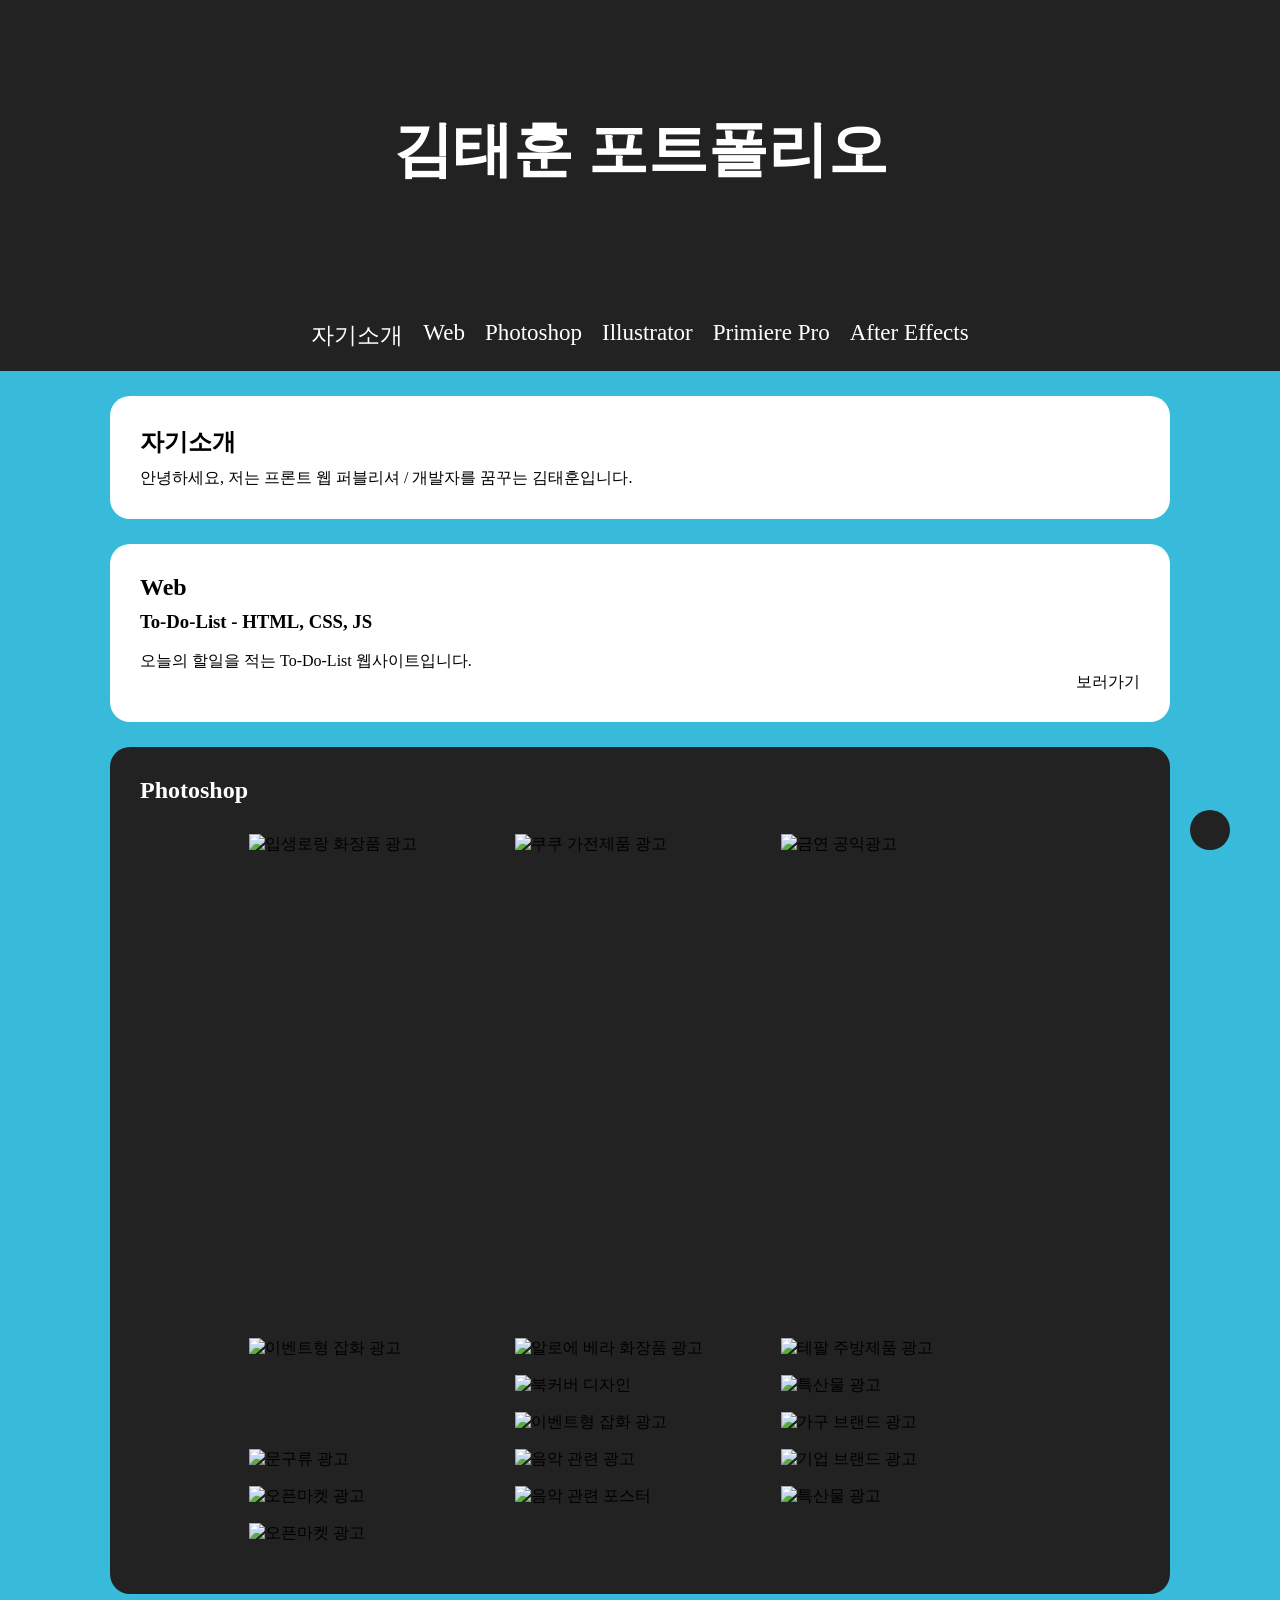
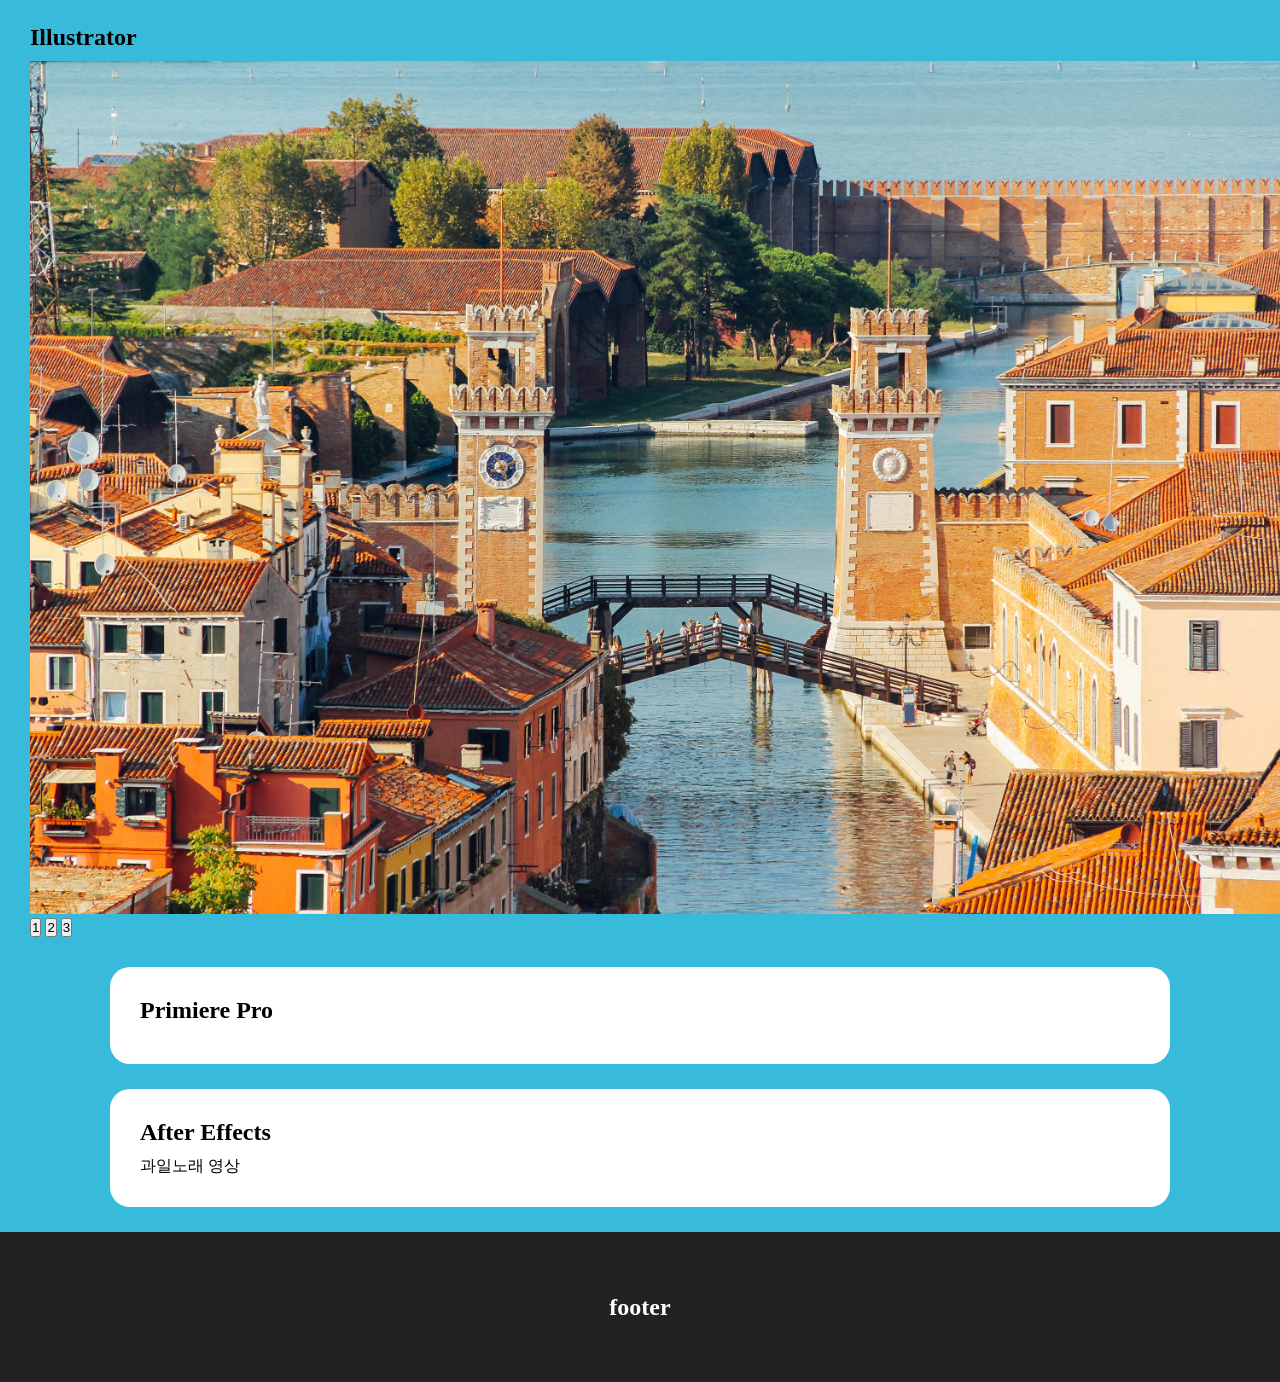
==== index.html @ a543a5c9 "first commit" ====
<!DOCTYPE html>
<html lang="ko">
<head>
  <meta charset="UTF-8">
  <meta name="viewport" content="width=device-width, initial-scale=1.0">
  <title>김태훈 포트폴리오</title>
  <link rel="stylesheet" href="style.css">
  <!-- 포토샵 -->
  <!-- https://i.postimg.cc/J0H8R2wj/1-2.jpg
  https://i.postimg.cc/vDRsTtMk/image.jpg
  https://i.postimg.cc/y6D3J6sy/2.jpg
  https://i.postimg.cc/8PWFHyFF/2.jpg
  https://i.postimg.cc/tR8ZF0gQ/image.jpg
  https://i.postimg.cc/P5QCGPQT/1.jpg
  https://i.postimg.cc/bvYsqpmb/3.jpg
  https://i.postimg.cc/xdsqChZZ/image.jpg
  https://i.postimg.cc/C1z5fJTx/2.jpg
  https://i.postimg.cc/8cvCZ5C8/image.jpg
  https://i.postimg.cc/1t2t06sc/image.jpg
  https://i.postimg.cc/1RV4mWrW/image.jpg
  https://i.postimg.cc/zXmvVndq/2.jpg
  https://i.postimg.cc/XJK98L05/jazz.jpg
  https://i.postimg.cc/J7qbHpxV/LG.jpg
  https://i.postimg.cc/nrHBwmHP/MJ.jpg
  https://i.postimg.cc/sxw7F2xD/monami.jpg -->

  <!-- 일러스트 -->
  <!-- https://i.postimg.cc/B6FDqkk0/image.jpg
  https://i.postimg.cc/tCpPjrzK/1.jpg
  https://i.postimg.cc/xT5mTKxc/2.jpg
  https://i.postimg.cc/zvSghWq2/image.jpg
  https://i.postimg.cc/HnCMj317/image.png
  https://i.postimg.cc/y6F92q0h/2.png -->
  <link href="https://hangeul.pstatic.net/hangeul_static/css/nanum-barun-gothic.css" rel="stylesheet">
</head>
<body>

  <header>
    <div id="header-wrap">
      <h1>김태훈 포트폴리오</h1>
    </div> <!-- header-wrap end -->
    
  </header>
  
  <nav>
    <div id="nav-wrap">
      <div id="horizontal-underline"></div>
      <a href="#about">자기소개</a>
      <a href="#web">Web</a>
      <a href="#photoshop">Photoshop</a>
      <a href="#illustrator">Illustrator</a>
      <a href="#primiere-pro">Primiere Pro</a>
      <a href="#after-effects">After Effects</a>
    </div> <!-- nav-wrap end -->
  </nav>
  <section>
      <div id="about">
        <div id="about-wrap">
          <h2>자기소개</h2>
        <p>안녕하세요, 저는 프론트 웹 퍼블리셔 / 개발자를 꿈꾸는 김태훈입니다.</p>
      </div> <!-- about end --> 
        </div> <!-- about-wrap end -->

        
        </div>
      <div id="web">
        <div id="web-wrap">
          <h2>Web</h2>
          <div id="web-content">
            <h3>To-Do-List - HTML, CSS, JS</h3>
            <img src="https://i.postimg.cc/mknZYJVV/TODO.png" width="450px" alt="">
            <p>오늘의 할일을 적는 To-Do-List 웹사이트입니다.</p>
            <a href="../to-do-list/index.html" target="_blank">보러가기</a>
          </div> <!-- web-content end -->
        </div> <!-- web-wrap end -->
      </div> <!-- Web end -->
      
      <div id="photoshop">
        <div id="photoshop-wrap">
          <h2>Photoshop</h2>
          <div id="ps-img">
            <img 
              class="image item1 modal-img"
              src="https://i.postimg.cc/zXmvVndq/2.jpg " 
              alt="입생로랑 화장품 광고"
              width="300px"
            />
            <img 
              class="image item2 modal-img"
              src="https://i.postimg.cc/1RV4mWrW/image.jpg" 
              alt="알로에 베라 화장품 광고"
              width="300px"
            />
            <img 
              class="image item3 modal-img"
              src="https://i.postimg.cc/1t2t06sc/image.jpg" 
              alt="테팔 주방제품 광고"
              width="300px"
            />
            <img 
              class="image item4 modal-img"
              src="https://i.postimg.cc/8cvCZ5C8/image.jpg" 
              alt="쿠쿠 가전제품 광고"
              width="300px"
            />
            <img 
              class="image item5 modal-img"
              src="https://i.postimg.cc/C1z5fJTx/2.jpg" 
              alt="이벤트형 잡화 광고"
              width="300px"
            />
            <img 
              class="image item6 modal-img"
              src="https://i.postimg.cc/xdsqChZZ/image.jpg" 
              alt="이벤트형 잡화 광고"
              width="300px"
            />
            <img 
              class="image item7 modal-img"
              src="https://i.postimg.cc/J0H8R2wj/1-2.jpg" 
              alt="금연 공익광고"
              width="300px"
            />
            <img 
              class="image item8 modal-img"
              src="https://i.postimg.cc/vDRsTtMk/image.jpg" 
              alt="특산물 광고"
              width="300px"
            />
            <img 
              class="image item9 modal-img"
              src="https://i.postimg.cc/y6D3J6sy/2.jpg" 
              alt="특산물 광고"
              width="300px"
            />
            <img 
              class="image item10 modal-img"
              src="https://i.postimg.cc/8PWFHyFF/2.jpg" 
              alt="북커버 디자인"
              width="300px"
            />
            <img 
              class="image item11 modal-img"
              src="https://i.postimg.cc/tR8ZF0gQ/image.jpg" 
              alt="가구 브랜드 광고"
              width="300px"
            />
            <img 
              class="image item12 modal-img"
              src="https://i.postimg.cc/P5QCGPQT/1.jpg" 
              alt="오픈마켓 광고"
              width="300px"
            />
            <img 
              class="image item13 modal-img"
              src="https://i.postimg.cc/bvYsqpmb/3.jpg" 
              alt="오픈마켓 광고"
              width="300px"
            />
            <img 
              class="image item14 modal-img"
              src="https://i.postimg.cc/XJK98L05/jazz.jpg" 
              alt="음악 관련 포스터"
              width="300px"
            />
            <img 
              class="image item15 modal-img"
              src="https://i.postimg.cc/J7qbHpxV/LG.jpg" 
              alt="기업 브랜드 광고"
              width="300px"
            />
            <img 
              class="image item16 modal-img"
              src="https://i.postimg.cc/nrHBwmHP/MJ.jpg" 
              alt="음악 관련 광고"
              width="300px"
            />
            <img 
              class="image item17 modal-img"
              src="https://i.postimg.cc/sxw7F2xD/monami.jpg" 
              alt="문구류 광고"
              width="300px"
            />
          </div> <!-- ps-img end -->
        </div> <!-- photoshop-wrap -->
      </div> <!-- photoshop end -->
      <div id="modal-box" class="modal">

        <span class="close-btn">&times;</span>
        <!-- 닫기 버튼 -->

        <img class="modal-content" id="content-view"> 
        <!-- 모달 컨텐츠 -->

        <div id="caption"> 
        <!-- 이미지 설명 -->

        </div> <!-- caption end -->

      </div> <!-- modal-box end -->

     
        
        <div id="illustrator">
          <h2>Illustrator</h2>
          <div id="illustrator-wrap">
            <div class="inner">
              <img src="img/0.jpg" alt="">
            </div>
            <div class="inner">
              <img src="img/1.jpg" alt="">
            </div>
            <div class="inner">
              <!-- <img src="img/2.jpg" alt=""> -->
            </div>
          </div> <!-- illustrator-wrap end -->
              
          <button class="btn1">1</button>
          <button class="btn2">2</button>
          <button class="btn3">3</button>
        </div> <!-- illustrator end -->
        

      
      <div id="primiere-pro">
        <div id="primiere-pro-wrap">
          <h2>Primiere Pro</h2>
        
        </div> <!-- primiere-pro-wrap end -->
      </div> <!-- primiere-pro end -->
      <div id="after-effects">
      <div id="after-effects-wrap">
        <h2>After Effects</h2>
        <a href="https://youtu.be/dmoRcQ1Rb0A" target="_blank">과일노래 영상</a>
      </div> <!-- after-effects-wrap end -->
      </div> <!-- after effects end -->
  </section>

  <footer>
    <div id="footer-wrap">
      <h2>footer</h2>
    </div> <!-- footer-wrap end -->
  </footer>

  <a href="" class="go-top">
    <i class="fa-solid fa-arrow-up"></i>
  </a>
  <script src="main.js"></script>
  <script src="https://kit.fontawesome.com/b88e7c1a99.js" crossorigin="anonymous"></script>

</body>
</html>
---- style.css ----
* {margin: 0; padding: 0;}
a {text-decoration: none; color: black;}
@font-face {
  font-family: 'Paperlogy-8ExtraBold';
  src: url('https://fastly.jsdelivr.net/gh/projectnoonnu/2408-3@1.0/Paperlogy-8ExtraBold.woff2') format('woff2');
  font-weight: 800;
  font-style: normal;
}
@font-face {
  font-family: '양진체';
  src: url('https://fastly.jsdelivr.net/gh/supernovice-lab/font@0.9/yangjin.woff') format('woff');
  font-weight: normal;
  font-style: normal;
}

.go-top {
  width: 40px;
  height: 40px;
  position: fixed;
  background-color: #222;
  color: #fff;
  right: 50px;
  bottom: 50px;
  text-align: center;
  line-height: 40px;
  border-radius: 50%;
}
.go-top:hover {
  box-shadow: 0 0 20px white;
  transition: 0.5s;
}

/* header */

header {
  width: 100%;
  background-color: #222;
}
#header-wrap {
  width: 500px;
  font-family: 'Paperlogy-8ExtraBold';
}

nav {
  width: 100%;
  margin: auto; 
  text-align: center;
  /* border: 1px solid #000; */
  background-color: #222;
}
nav #nav-wrap {
  width: 500px;
  justify-content: center;
  text-align: center;
  /* border: 1px solid #000; */
  margin: auto;
}

nav a {
  display: inline-block;
  font-size: 20px;
  font-weight: 100;
  /* border: 1px solid greenyellow; */
  margin: 10px;
  color: #fff;
}

#horizontal-underline {
  display: none;
  position: absolute;
  width: 0;
  background-color: yellowgreen;
  top: 0;
  left: 0;
  height: 4px;
  transition: 0.5s;
}

section {
  background-color: crimson;
}
section #section-wrap {
  margin: 20px;
  width: 1200px;
  height: 500px;
  /* background-color: darkorange; */
  margin: auto;
  /* border: 1px solid #000; */
  box-sizing: border-box;
}

@media screen and (min-width: 768px) {

  /* header */
  header {
    width: 100%;
    background-color: #222;
  }
  #header-wrap {
    width: 1000px;
    height: 300px;
    line-height: 300px;
    font-size: 30px;
    margin: auto;
    text-align: center;
    color: #fff;
    font-family: 'Paperlogy-8ExtraBold';
  }

  nav #nav-wrap {
    width: 1000px;
    display: flex;
    justify-content: center;
    text-align: center;
    margin: auto;
  }
  nav a {
    display: inline-block;
    margin: 2em;
    padding: 10px 0;
    font-size: 23px;
    margin: 10px;
    font-weight: normal;
    font-family: '양진체';
  }
  
  #horizontal-underline {
    display: block;
    position: absolute;
    width: 0;
    background-color: rgb(0, 226, 30);
    top: 0;
    left: 0;
    height: 10px;
    transition: 0.5s;
  }
  
  /* section */
  section {
    background-color: rgb(56, 187, 219);
  }
  section {
    width: 100%;
    height: auto;
    margin: auto;
  }
  /* section #section-wrap div {
    opacity: 0;
    transition: 1s;
    transform: scale(0.5deg);
  } */
  section div h2 {
    margin-bottom: 10px;
  }
  #about {
    width: 100%;
    padding-top: 25px;
  }
  #about-wrap {
    width: 1000px;
    margin: auto;
    padding: 30px;
    background-color: #fff;
    border-radius: 20px;
  }
  #web {
    width: 100%;
    padding-top: 25px;

  }
  #web-wrap {
    width: 1000px;
    padding: 30px;
    padding-bottom: 50px;
    margin: auto;
    background-color: #fff;
    border-radius: 20px;
  }
  #web-content img {
    border-radius: 20px;
  }
  #web-content a {float: right;}
  #photoshop {
    width: 100%;
    height: auto;
    padding-top: 25px;
    
  }
  #photoshop-wrap {
    width: 1000px;
    margin: auto;
    background-color: #222;
    border-radius: 20px;
    padding: 30px;
  }
  #photoshop h2 {color: #fff;}
  #photoshop #photoshop-wrap #ps-img {
    /* margin-left: 25px; */
    /* width: 950px; */
    height: 750px;
    box-sizing: border-box;
    display: grid;
    grid-template-columns: repeat(3, 250px);
    grid-template-rows: 1fr;
    grid-gap: 1rem;
    padding: 20px 10px;
    justify-content: center;
    grid-template-areas: 
      'a d g'
      'f b c'
      'f j i'
      'f e k'
      'q p o'
      'n m h'
      'l m h'
    ;
    overflow-x: hidden;
  }
  #photoshop #ps-img::-webkit-scrollbar {
    background-color: gray;
    border-radius: 20px;
  }
  #photoshop #ps-img::-webkit-scrollbar-thumb {
    background-color: rgb(56, 187, 219);
    border-radius: 20px;
  }

  #photoshop #ps-img .image {
    width: 250px;
    height: auto;
    /* object-fit: cover; */
  }
  .image:hover {
    box-shadow: 0 0 20px rgb(56, 187, 219);
    transition: 0.5s;
  }
  .item1 {grid-area: a;}
  .item2 {grid-area: b;}
  .item3 {grid-area: c;}
  .item4 {grid-area: d;}
  .item5 {grid-area: e;}
  .item6 {grid-area: f;}
  .item7 {grid-area: g;}
  .item8 {grid-area: h;}
  .item9 {grid-area: i;}
  .item10 {grid-area: j;}
  .item11 {grid-area: k;}
  .item12 {grid-area: l;}
  .item13 {grid-area: n;}
  .item14 {grid-area: m;}
  .item15 {grid-area: o;}
  .item16 {grid-area: p;}
  .item17 {grid-area: q;}

  #modal-box {
    display: none;
    width: 100%;
    height: 100%;
    background-color: rgba(0, 0, 0, 0.7);
    position: fixed;
    top: 0;
    left: 0;
    z-index: 999;
    /* border: 5px solid red; */


  }
  .modal-content {
    display: block;
    width: 80%;
    margin: auto;
    max-width: 700px;
    cursor: pointer;
  }
  #content-view {
    margin-top: 150px;
    margin-bottom: 50px;
    width: auto;
    height: auto;
    max-height: 500px;
    /* border: 5px solid palevioletred; */

  }
  #caption {
    width: auto;
    height: auto;
    width: auto;
    height: 100px;
    padding: 20px;
    color: #eee;
    font-size: 20px;
    font-weight: bold;
    text-align: center;
    /* border: 5px solid red; */

  }
  .modal-content, #caption {
    animation-name: zoom;
    animation-duration: 0.6s;
  }
  @keyframes zoom {

    from {
      transform: scale(0);
    }
    to {
      transform: scale(1);
    }

  }
  .close-btn {
    color: #eee;
    font-size: 50px;
    font-weight: bold;
    position: absolute;
    top: 50px;
    right: 100px;
    transition: 0.3s;
    /* border: 5px solid red; */

  }


  #illustrator {
    overflow: hidden;
    padding: 30px;
  }
  #illustrator-wrap {
    width: 300vw;
    float: left;
    transition: transform 0.5s;
  }
  #illustrator-wrap .inner {
    width: 100vw;
    float: left;
    /* padding: 0; */
  }
  .inner img {
    width: 100%;
  }

  #primiere-pro {
    width: 100%;
  }
  #primiere-pro-wrap {
    margin: auto;
    width: 1000px;
    height: auto;
    padding: 30px;
    background-color: #fff;
    border-radius: 20px;
  }
  #after-effects {
    width: 100%;
    padding-top: 25px;
    padding-bottom: 25px;
  }
  #after-effects-wrap {
    margin: auto;
    width: 1000px;
    height: auto;
    padding: 30px;
    background-color: #fff;
    border-radius: 20px;
  }
  
  /* footer */
  footer {
    width: 100%;
    background-color: #222;
  }
  footer #footer-wrap {
    width: 1000px;
    height: 150px;
    margin: auto;
    line-height: 150px;
    text-align: center;
    color: #fff;
  }
  
}
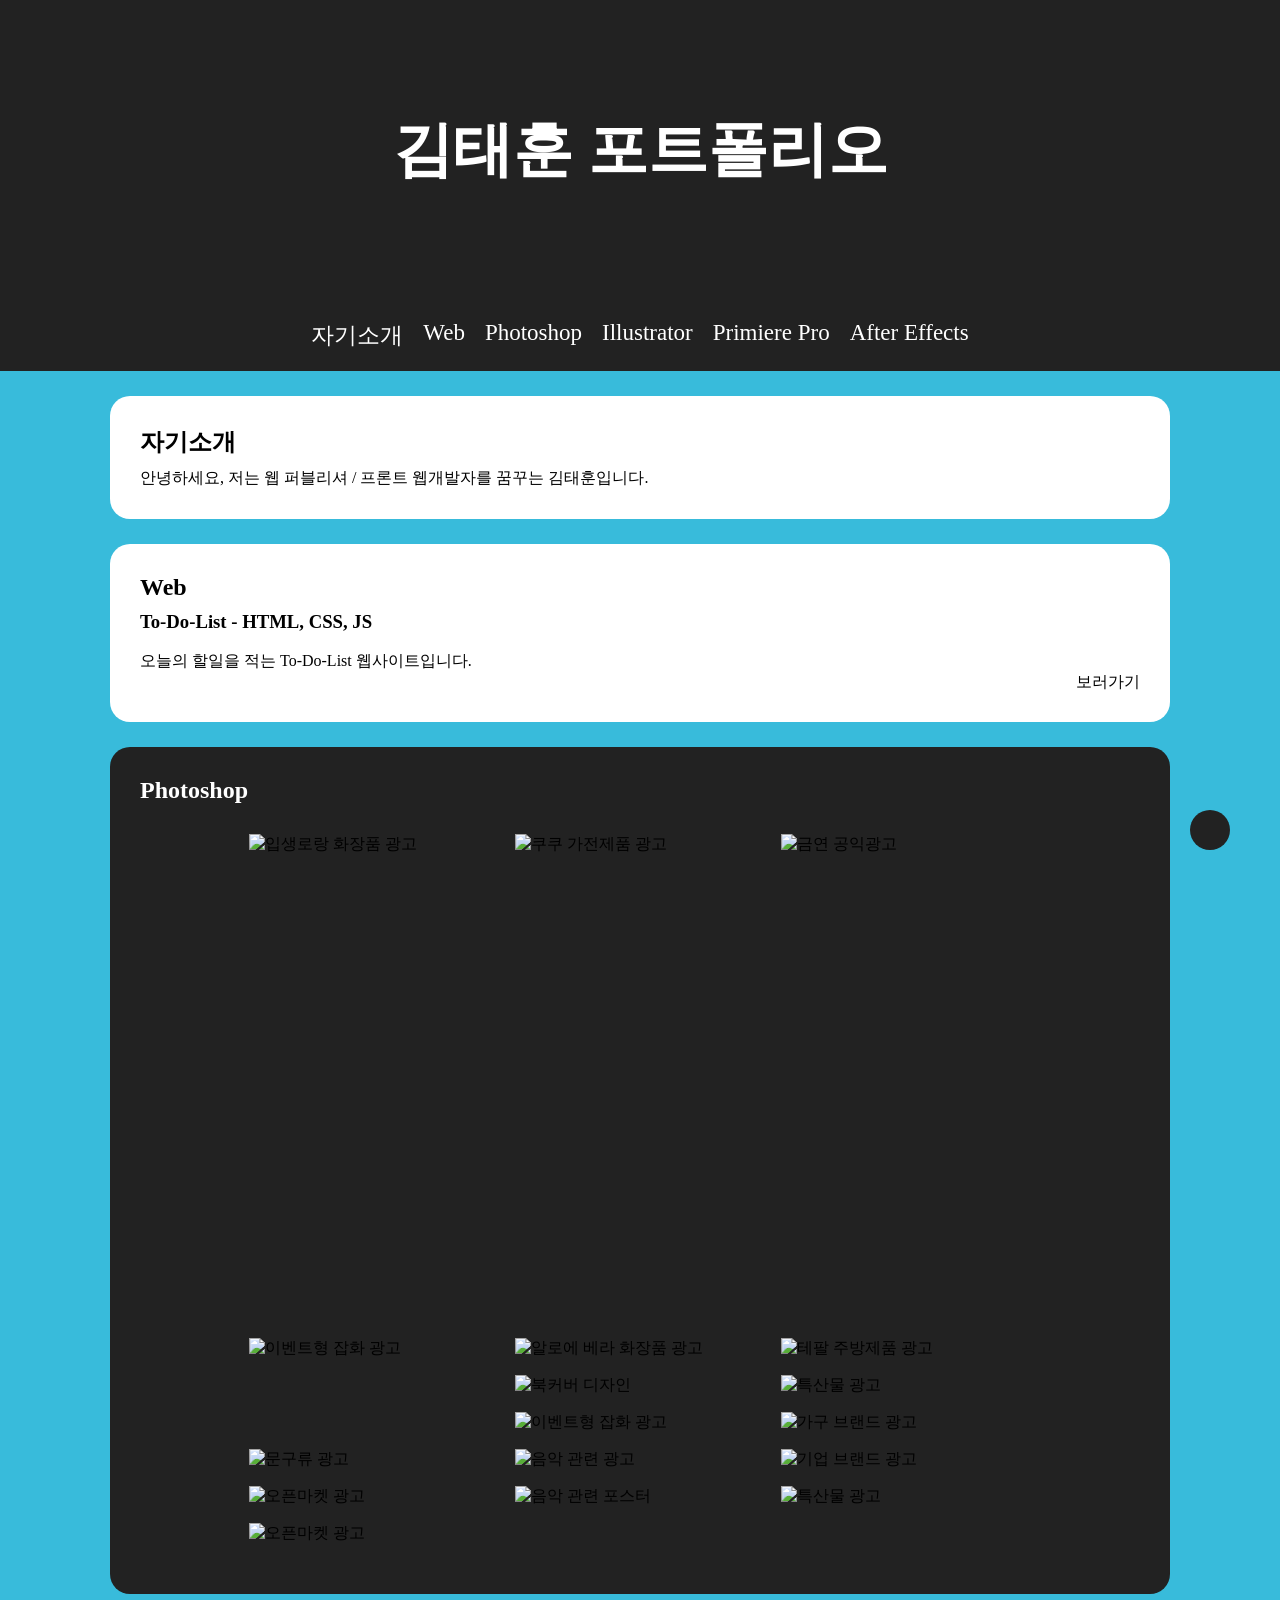
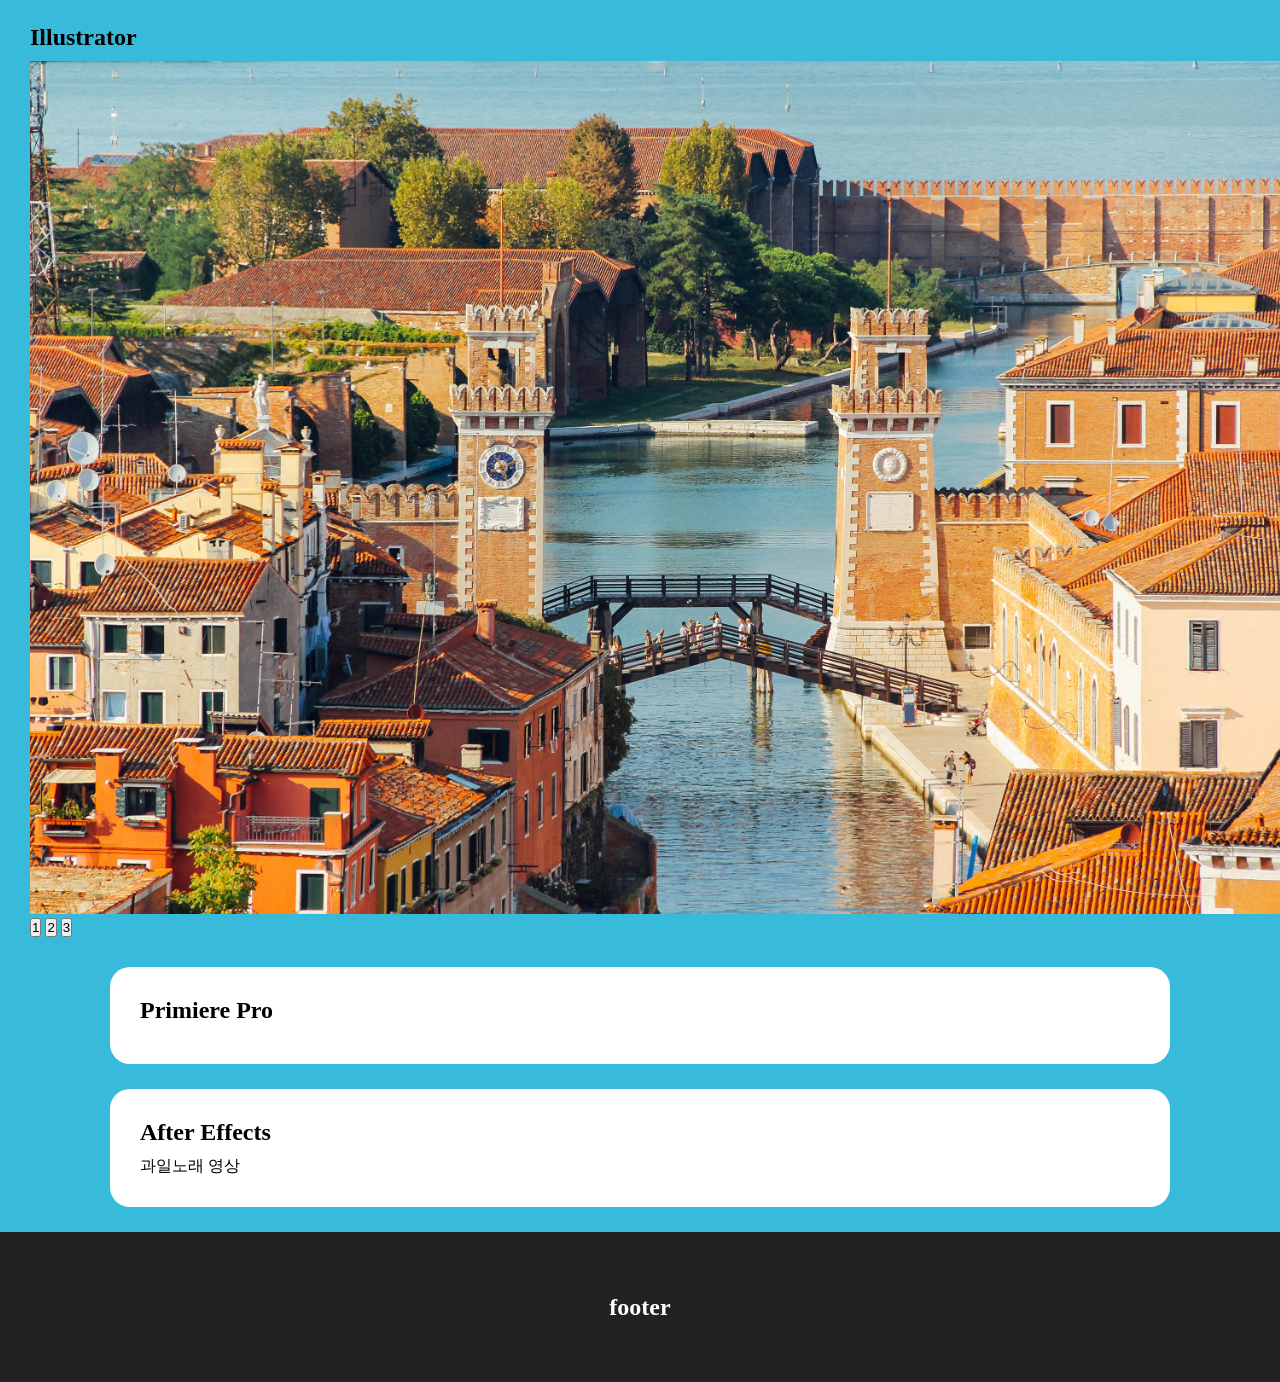
==== commit 0eb51d56: "second commit" ====
--- a/index.html
+++ b/index.html
@@ -57,7 +57,7 @@
       <div id="about">
         <div id="about-wrap">
           <h2>자기소개</h2>
-        <p>안녕하세요, 저는 프론트 웹 퍼블리셔 / 개발자를 꿈꾸는 김태훈입니다.</p>
+        <p>안녕하세요, 저는 웹 퍼블리셔 / 프론트 웹개발자를 꿈꾸는 김태훈입니다.</p>
       </div> <!-- about end --> 
         </div> <!-- about-wrap end -->
 
